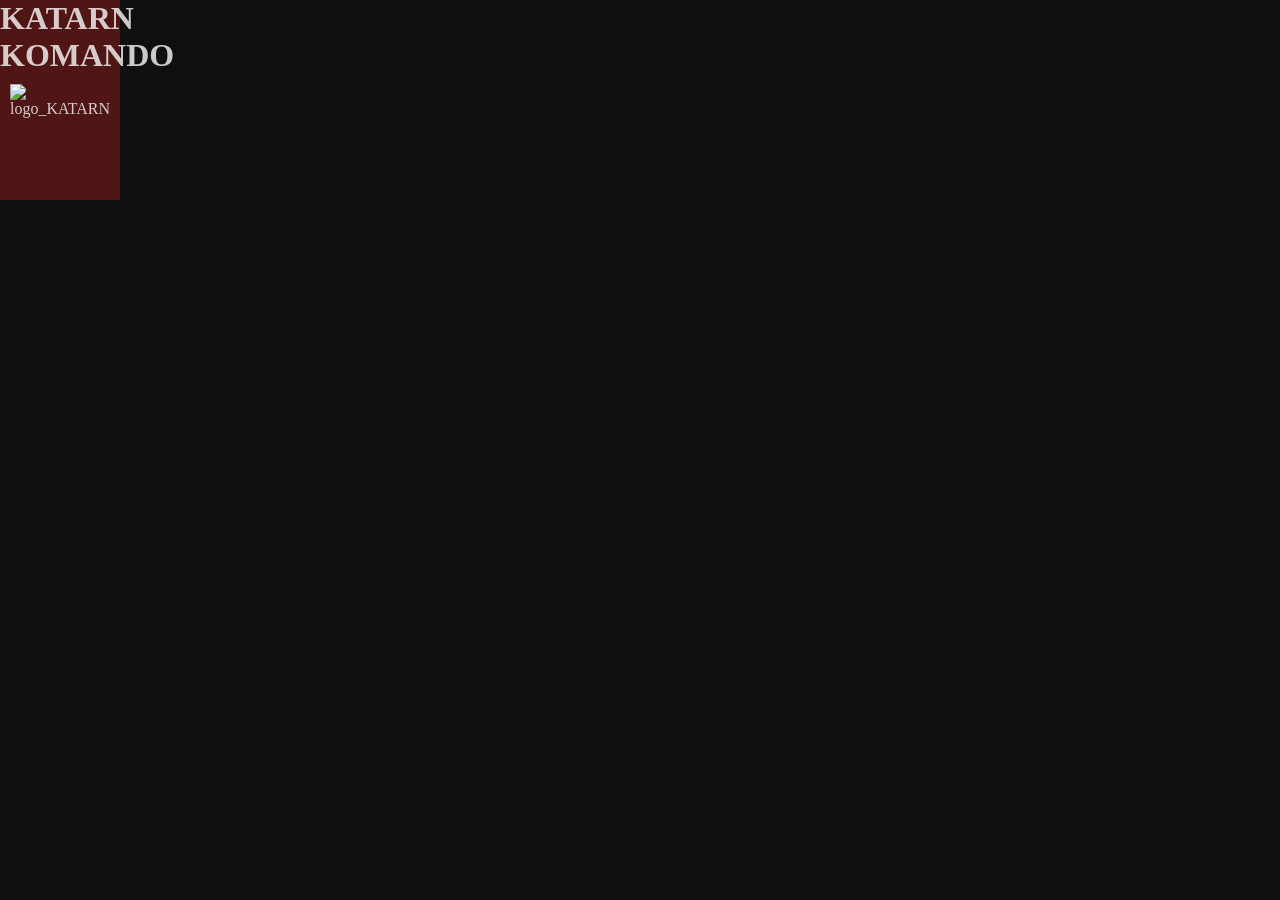
==== index.html @ 2e0249bf "Add files via upload" ====
<!DOCTYPE html>
<html lang="PL">
<head>
    <meta charset="UTF-8">
    <meta name="viewport" content="width=device-width, initial-scale=1.0">
    <link rel="stylesheet" href="style.css">
    <title>KATARN KOMANDO</title>
</head>
<body>
    <header>
        <h1>KATARN KOMANDO</h1>
        <img src="img/KATARN.png" alt="logo_KATARN">
    </header>
</body>
</html>
---- style.css ----
:root{
    --color_main: #0f0f0f;
    --color_1: #501515;
    --color_2: #ffffffc7;
    color: var(--color_2);
}
*{
    margin: 0;
    padding: 0;
    box-sizing: border-box;
}
body{
    background: var(--color_main);
}
header{
    width: 1200px;
    background-color: var(--color_1);
    width: 120px; 
    height: 200px;
}
header h1 {
    float: left;
    width: 190px;
}
header img {
    width: 110px; 
    height: 180px;
    padding: 10px;
}
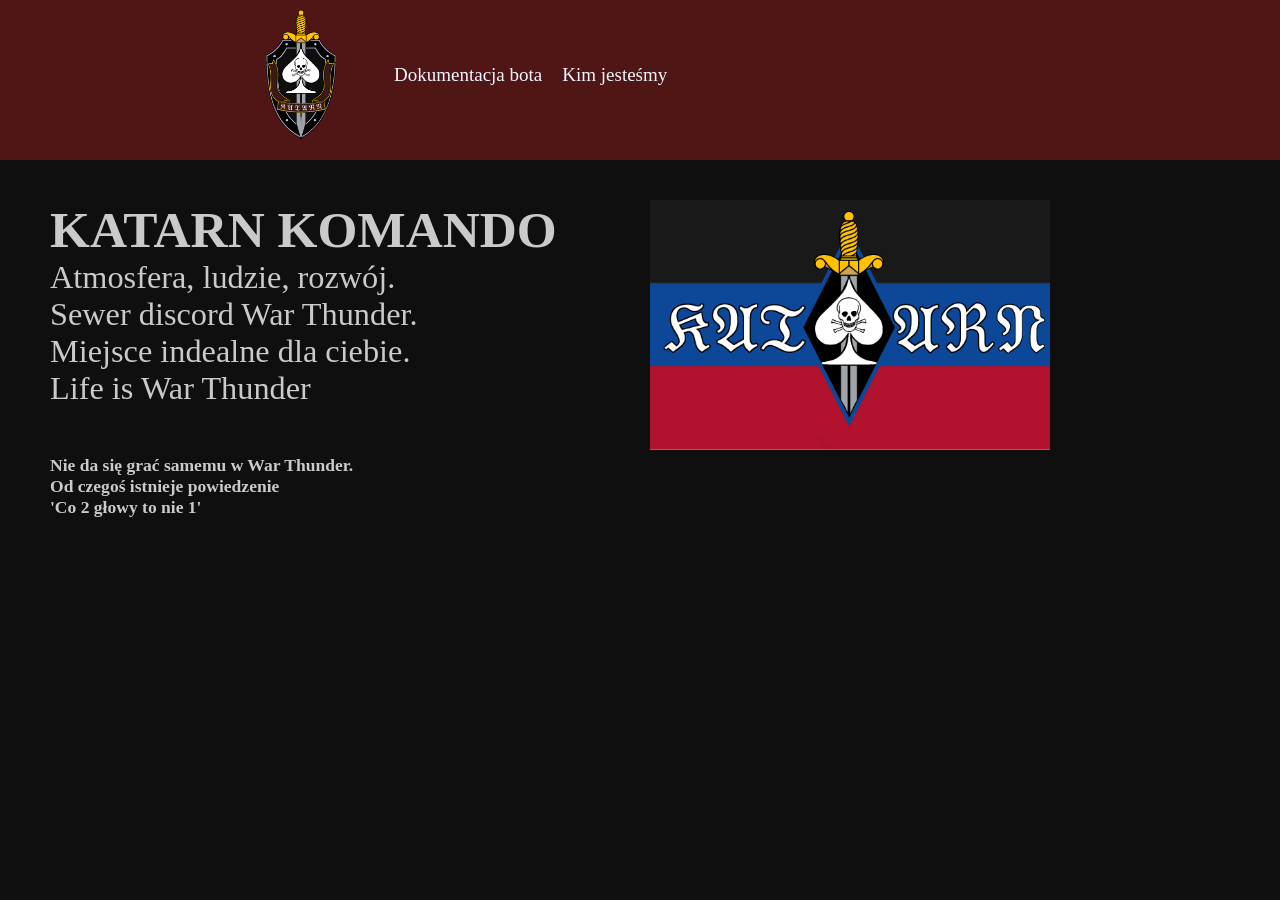
==== commit 923c9c9d: "Update file website, index.html and style.css" ====
--- a/index.html
+++ b/index.html
@@ -8,8 +8,33 @@
 </head>
 <body>
     <header>
+        <img src="KATARN.png" alt="logo_KATARN">
+        <nav>
+            <ul>
+                <li><a href="">Dokumentacja bota</a><li>
+                <li><a href="">Kim jesteśmy</a></li>
+            </ul>
+            <div style="clear: both;"></div>
+        </nav>
+    </header>
+    <main>
+        <article id="head">
+        <section>
         <h1>KATARN KOMANDO</h1>
-        <img src="img/KATARN.png" alt="logo_KATARN">
-    </header>
+        <p>Atmosfera, ludzie, rozwój.</p>
+        <p>Sewer discord War Thunder.</p>
+        <p>Miejsce indealne dla ciebie.</p>
+        <p>Life is War Thunder</p>
+        </section>
+        <img src="Flaga KATARN.png" alt="Logo katarnu">
+        </article>
+        <article id="advert">
+            <section>
+                <h1>Nie da się grać samemu w War Thunder.</h1>
+                <h1>Od czegoś istnieje powiedzenie</h1>
+                <h1>'Co 2 głowy to nie 1'</h1>
+            </section>
+        </article>
+    </main>
 </body>
 </html>
--- a/style.css
+++ b/style.css
@@ -3,6 +3,7 @@
     --color_1: #501515;
     --color_2: #ffffffc7;
     color: var(--color_2);
+    font-size: 19px;
 }
 *{
     margin: 0;
@@ -13,17 +14,61 @@
     background: var(--color_main);
 }
 header{
-    width: 1200px;
+    width: 100%;
     background-color: var(--color_1);
-    width: 120px; 
-    height: 200px;
-}
-header h1 {
-    float: left;
-    width: 190px;
+    height: 160px;
 }
 header img {
-    width: 110px; 
-    height: 180px;
+    width: 90px; 
+    height: 150px;
     padding: 10px;
+    float: left;
+    margin-left: 20%;
+}   
+header nav {
+    padding: 0px,50px,0px,50px;
+    margin-left: 30%;
+    width: 65%;
+    height: 150px;
+    display: flex;
+    align-items:center;
+}
+header nav li
+{
+    list-style-type: none;
+    float: left;
+    padding: 0px 10px 0px 10px;
+}
+header nav li a {
+    text-decoration: none;
+    color: aliceblue;
+}
+main{
+    padding-top: 40px;
+    margin-left: 50px;
+    margin-right: 50px;    
+}
+main > .box1 {
+    border-radius: 22px;
+    background-color: var(--color_1);
+    width: 100px;
+    margin-top: 30px;
+}
+main > #head > section > h1 {
+    font-size: 2.7rem;
+}
+main > #head > section > p {
+    font-size: 1.7rem;
+}
+main > #head > section {
+    width: 600px;
+    float: left;
+}
+main > #head > img {
+    height: 250px;
+    width: 400px;
+}
+main > #advert > section {
+    width: 440px;
+    font-size: 15px;
 }
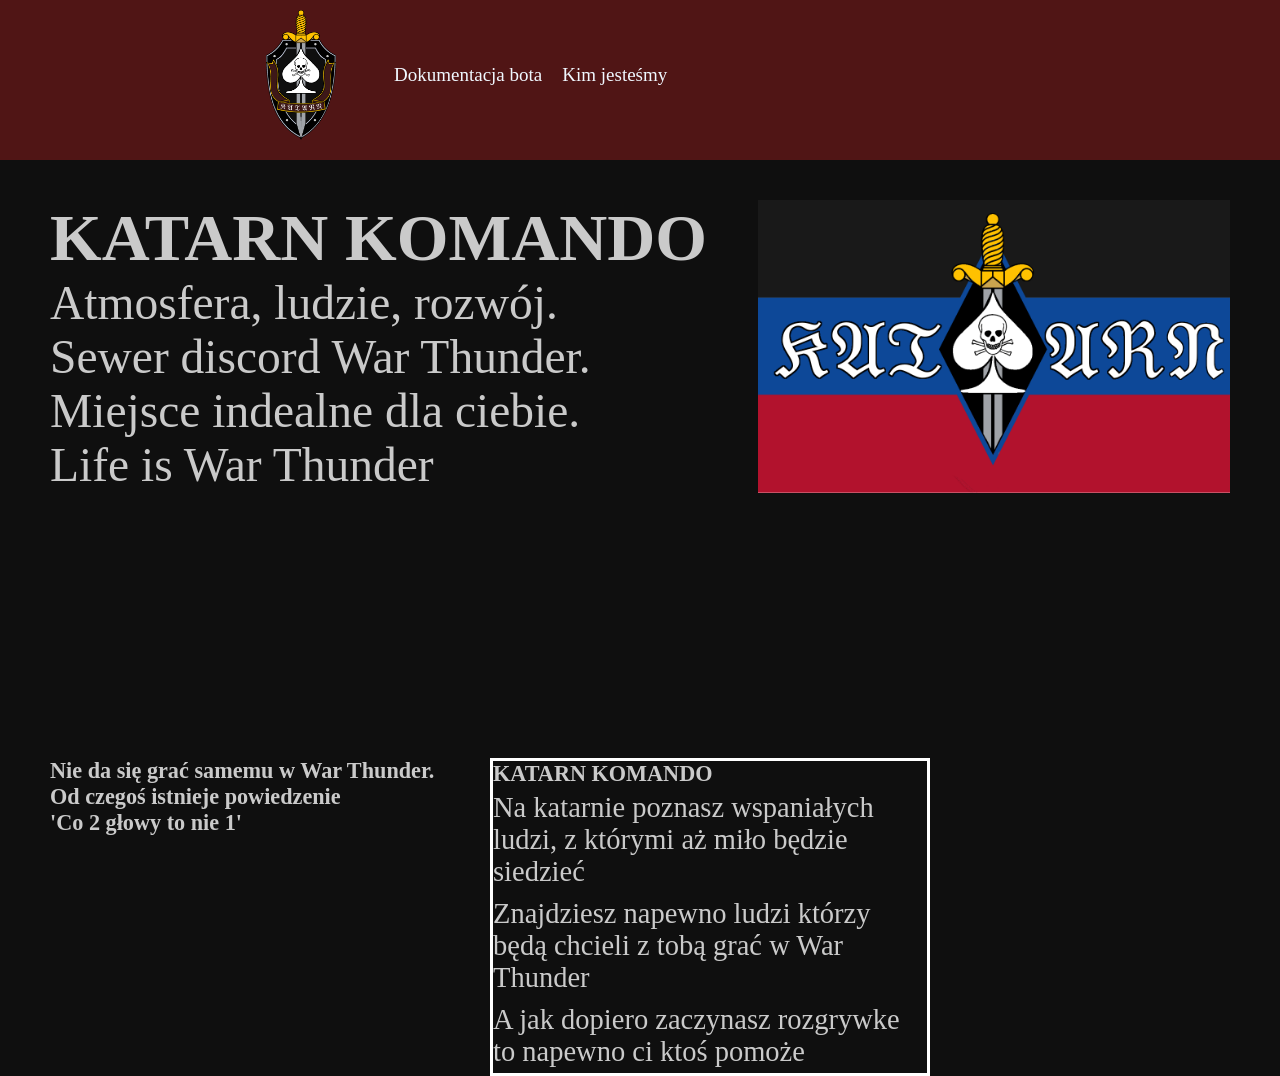
==== commit 3335e312: "Add files via upload" ====
--- a/index.html
+++ b/index.html
@@ -29,10 +29,16 @@
         <img src="Flaga KATARN.png" alt="Logo katarnu">
         </article>
         <article id="advert">
-            <section>
+            <section id="description">
                 <h1>Nie da się grać samemu w War Thunder.</h1>
                 <h1>Od czegoś istnieje powiedzenie</h1>
                 <h1>'Co 2 głowy to nie 1'</h1>
+            </section>
+            <section id="box_1">
+                <h1>KATARN KOMANDO</h1>
+                <p>Na katarnie poznasz wspaniałych ludzi, z którymi aż miło będzie siedzieć</p>
+                <p>Znajdziesz napewno ludzi którzy będą chcieli z tobą grać w War Thunder</p>
+                <p>A jak dopiero zaczynasz rozgrywke to napewno ci ktoś pomoże</p>
             </section>
         </article>
     </main>
--- a/style.css
+++ b/style.css
@@ -55,20 +55,33 @@
     margin-top: 30px;
 }
 main > #head > section > h1 {
-    font-size: 2.7rem;
+    font-size: 3.5rem;
 }
 main > #head > section > p {
-    font-size: 1.7rem;
+    font-size: 2.5rem;
 }
 main > #head > section {
-    width: 600px;
+    width: 60%;
     float: left;
 }
 main > #head > img {
-    height: 250px;
-    width: 400px;
+    height: 20%;
+    width: 40%;
+}
+main > #advert 
+{
+    padding-top: 22%;
+    
 }
 main > #advert > section {
     width: 440px;
-    font-size: 15px;
-}+    float: left;
+}
+main > #advert > #box_1 {
+    
+    border: 3px, solid #fff;
+}
+main > #advert > #box_1 > p {
+    font-size: 1.5rem;
+    padding: 5px 0px 5px 0px;
+}
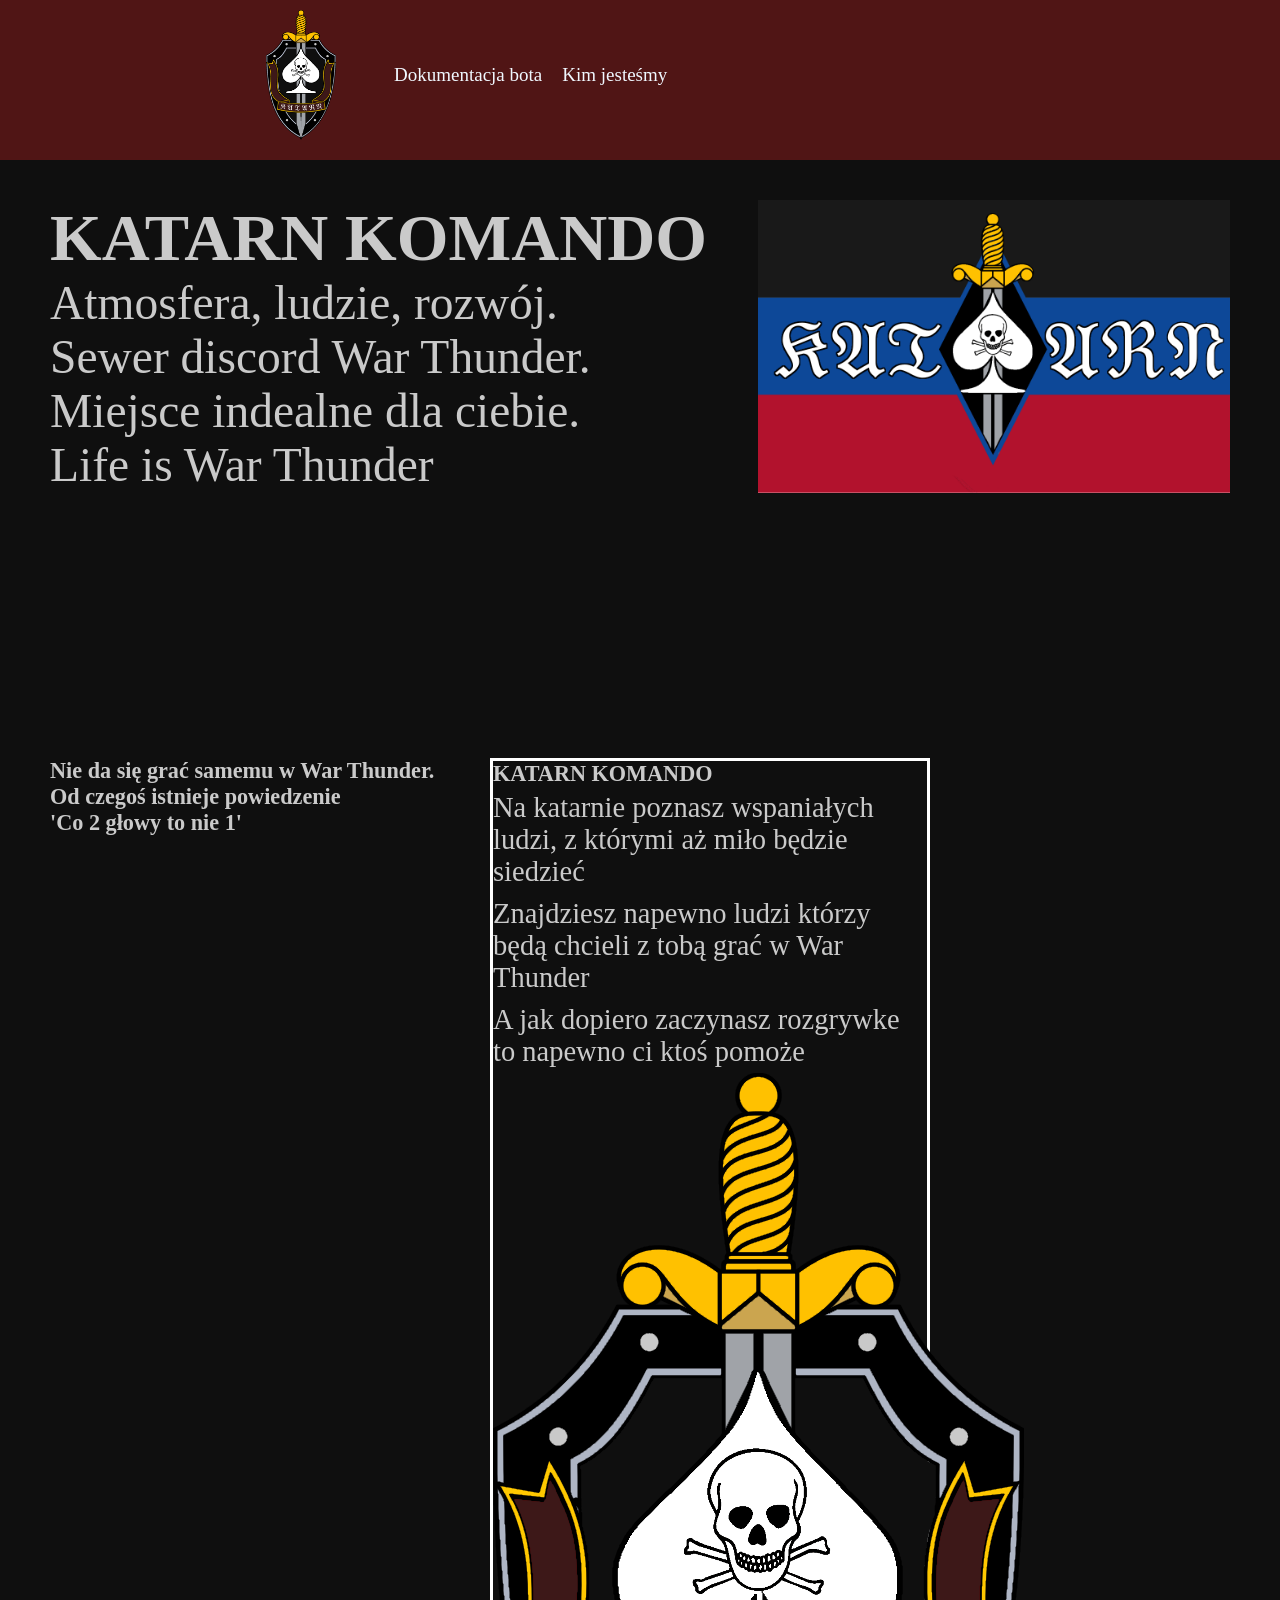
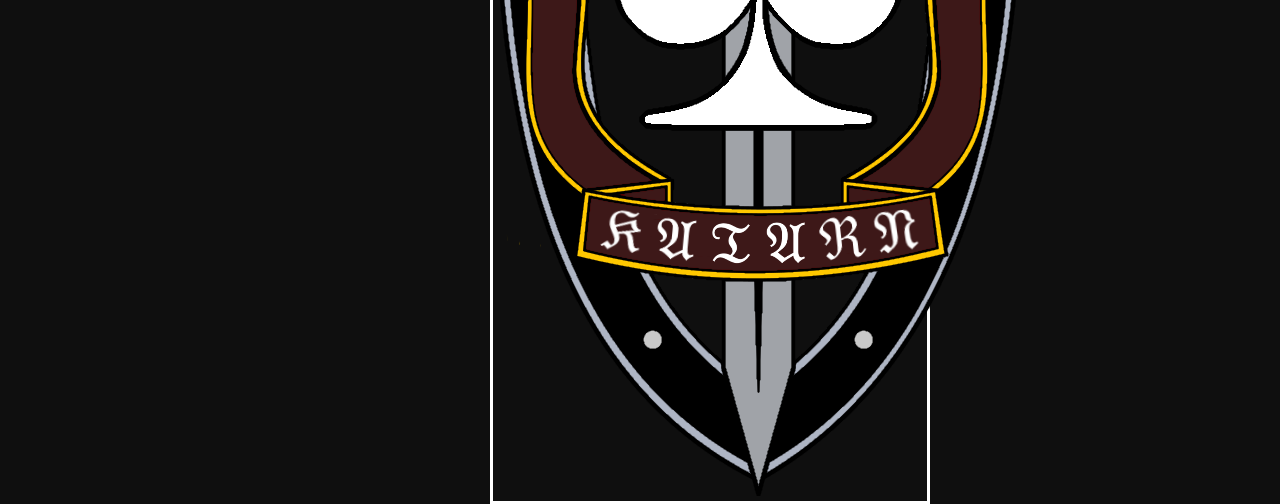
==== commit 121ccf02: "Update index.html" ====
--- a/index.html
+++ b/index.html
@@ -39,6 +39,7 @@
                 <p>Na katarnie poznasz wspaniałych ludzi, z którymi aż miło będzie siedzieć</p>
                 <p>Znajdziesz napewno ludzi którzy będą chcieli z tobą grać w War Thunder</p>
                 <p>A jak dopiero zaczynasz rozgrywke to napewno ci ktoś pomoże</p>
+                <img src="KATARN.png" alt="">
             </section>
         </article>
     </main>
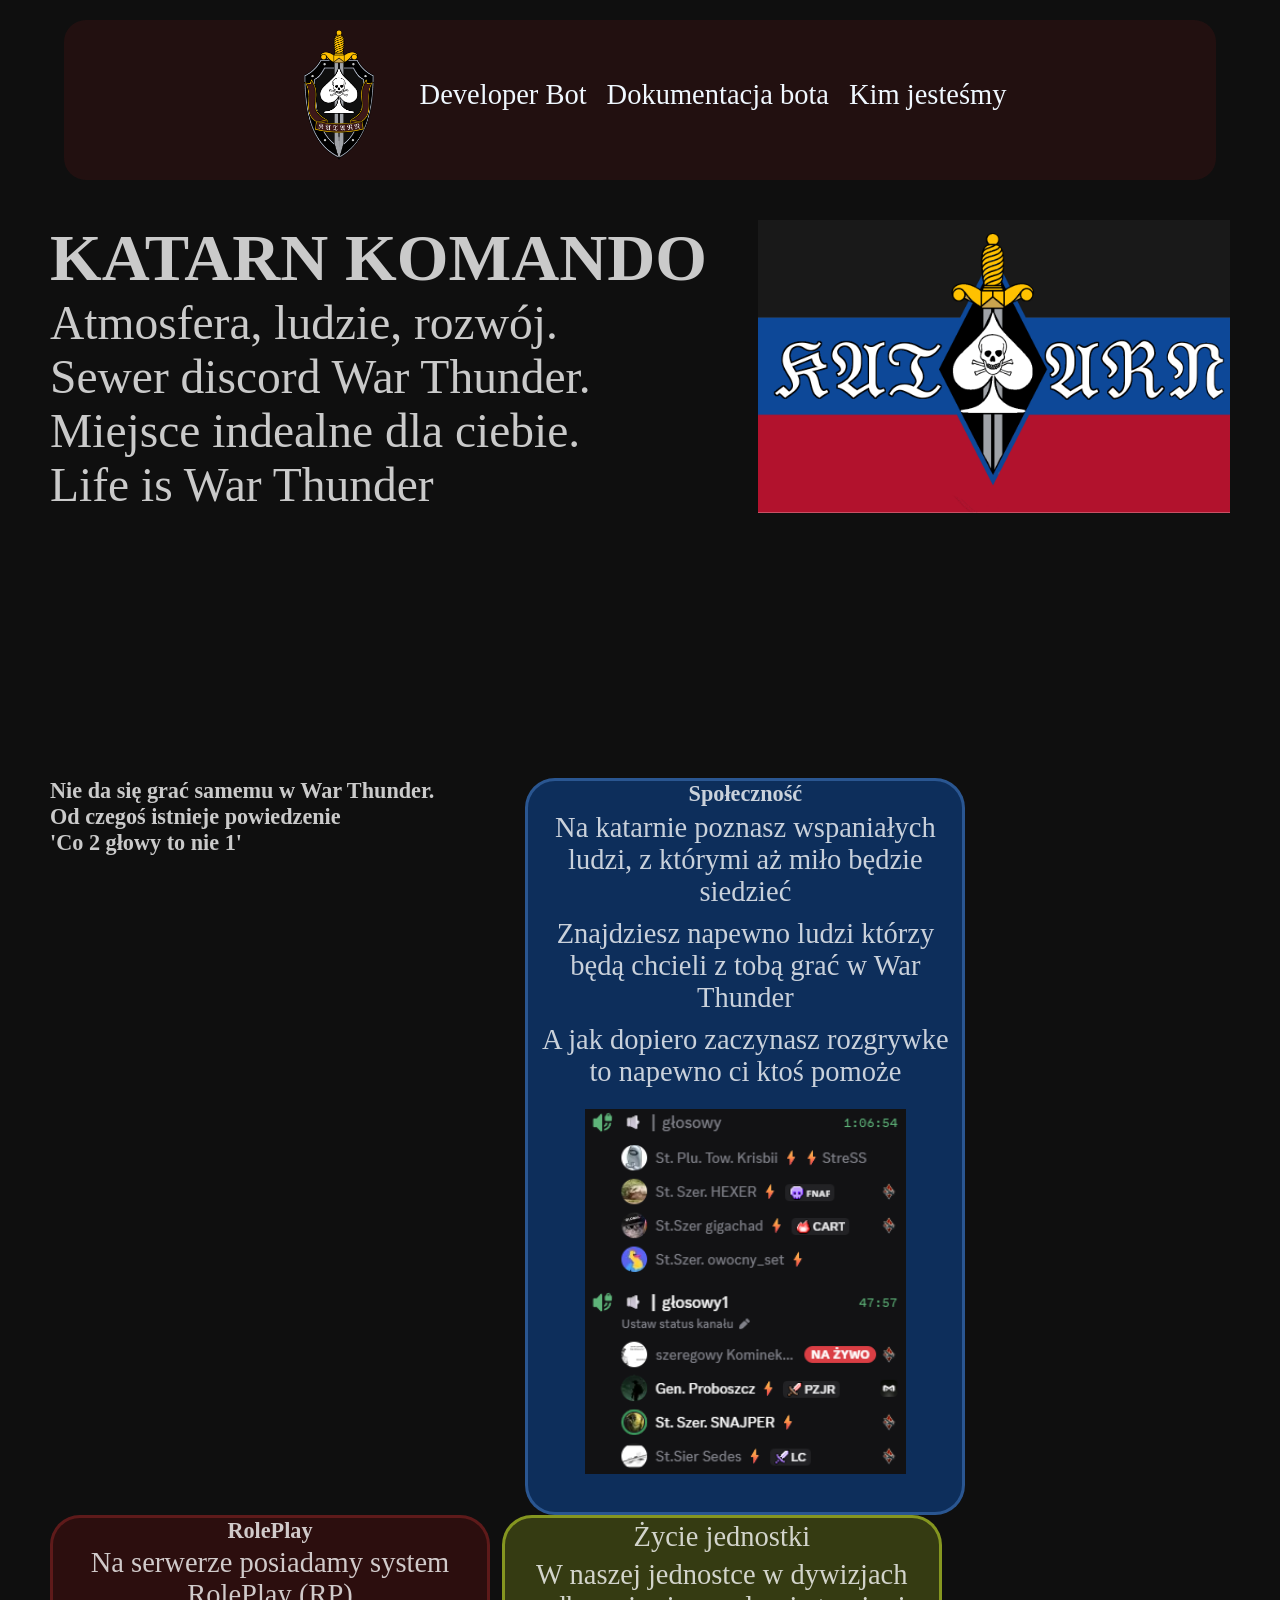
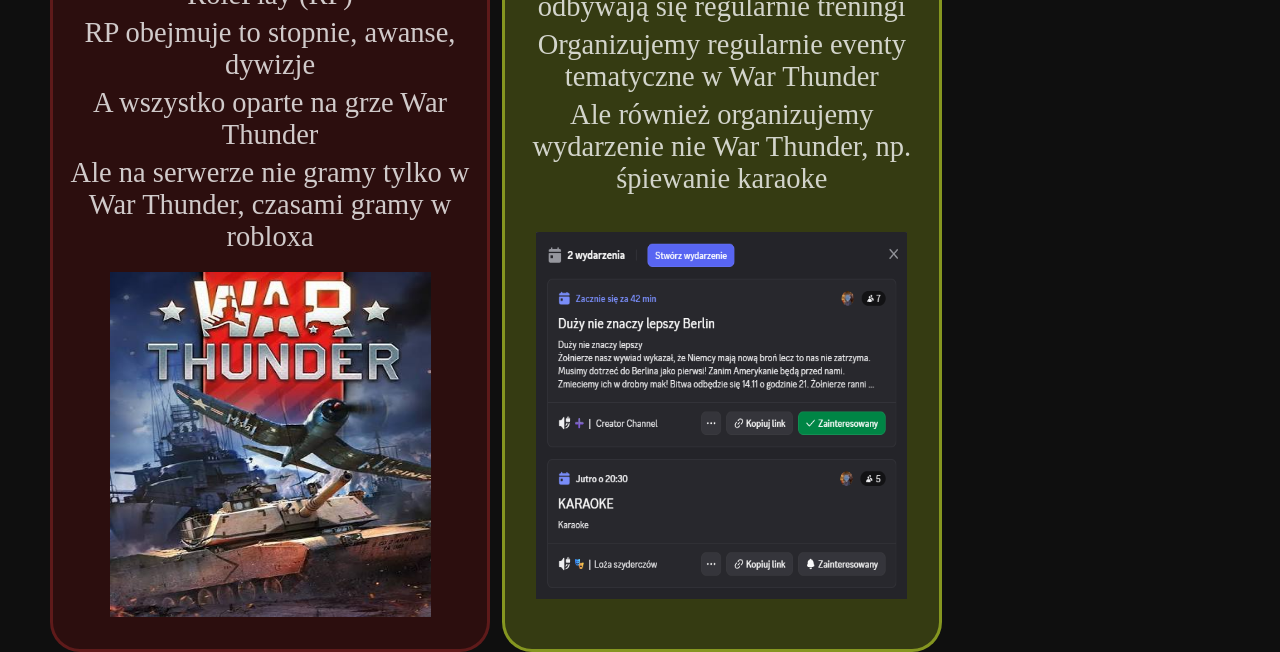
==== commit 983a1304: "Udpate code and add new page" ====
--- a/index.html
+++ b/index.html
@@ -8,9 +8,10 @@
 </head>
 <body>
     <header>
-        <img src="KATARN.png" alt="logo_KATARN">
+        <a href="index.html"><img src="KATARN.png" alt="logo_KATARN"></a>
         <nav>
             <ul>
+                <li><a href="developer-bot.html">Developer Bot</a></li>
                 <li><a href="">Dokumentacja bota</a><li>
                 <li><a href="">Kim jesteśmy</a></li>
             </ul>
@@ -35,11 +36,26 @@
                 <h1>'Co 2 głowy to nie 1'</h1>
             </section>
             <section id="box_1">
-                <h1>KATARN KOMANDO</h1>
+                <h1>Społeczność</h1>
                 <p>Na katarnie poznasz wspaniałych ludzi, z którymi aż miło będzie siedzieć</p>
                 <p>Znajdziesz napewno ludzi którzy będą chcieli z tobą grać w War Thunder</p>
                 <p>A jak dopiero zaczynasz rozgrywke to napewno ci ktoś pomoże</p>
-                <img src="KATARN.png" alt="">
+                <img src="people.png" alt="Ludzie siedzą na kanale głosowym">
+            </section>
+            <section id="box_2">
+                <h1>RolePlay</h1>
+                <p>Na serwerze posiadamy system RolePlay (RP)</p>
+                <p>RP obejmuje to stopnie, awanse, dywizje</p>
+                <p>A wszystko oparte na grze War Thunder</p>
+                <p>Ale na serwerze nie gramy tylko w War Thunder, czasami gramy w robloxa</p>
+                <img src="Wt.png" alt="Plakat z War Thunder">
+            </section>
+            <section id="box_3">
+                <p>Życie jednostki</p>
+                <p>W naszej jednostce w dywizjach odbywają się regularnie treningi</p>
+                <p>Organizujemy regularnie eventy tematyczne w War Thunder</p>
+                <p>Ale również organizujemy wydarzenie nie War Thunder, np. śpiewanie karaoke</p>
+                <img src="Wydarzenia.png" alt="Rozplanowanie wydarzeń">
             </section>
         </article>
     </main>
--- a/style.css
+++ b/style.css
@@ -1,7 +1,8 @@
 :root{
     --color_main: #0f0f0f;
-    --color_1: #501515;
+    --color_1: rgb(81, 21, 21);
     --color_2: #ffffffc7;
+    --color_3: #723d3dd5;
     color: var(--color_2);
     font-size: 19px;
 }
@@ -14,9 +15,13 @@
     background: var(--color_main);
 }
 header{
-    width: 100%;
-    background-color: var(--color_1);
+    margin-left: 5%;
+    margin-right: 5%;
+    margin-top: 20px;
+    width: 90%;
+    background-color: rgba(81, 21, 21, 0.3);
     height: 160px;
+    border-radius: 22px;
 }
 header img {
     width: 90px; 
@@ -37,7 +42,13 @@
 {
     list-style-type: none;
     float: left;
+    font-size: 1.5rem;
+    line-height: 150%;
     padding: 0px 10px 0px 10px;
+    border-radius: 20px;
+}
+header nav li:hover {
+    background-color: rgb(58, 16, 16);
 }
 header nav li a {
     text-decoration: none;
@@ -47,12 +58,6 @@
     padding-top: 40px;
     margin-left: 50px;
     margin-right: 50px;    
-}
-main > .box1 {
-    border-radius: 22px;
-    background-color: var(--color_1);
-    width: 100px;
-    margin-top: 30px;
 }
 main > #head > section > h1 {
     font-size: 3.5rem;
@@ -71,17 +76,73 @@
 main > #advert 
 {
     padding-top: 22%;
-    
 }
 main > #advert > section {
     width: 440px;
     float: left;
+    margin-right: 3%;
 }
 main > #advert > #box_1 {
-    
-    border: 3px, solid #fff;
+    border-radius: 30px;
+    text-align: center;
+    border: 3px, solid rgba(67, 118, 189, 0.562);
+    background: rgba(13, 72, 152, 0.562);
+    margin-right: 1%;
+    height: 737px;
+}
+main > #advert > #box_1:hover {
+    background: rgba(67, 118, 189, 0.562);   
 }
 main > #advert > #box_1 > p {
     font-size: 1.5rem;
     padding: 5px 0px 5px 0px;
 }
+main > #advert > #box_1 > img{
+    padding-top: 16px;
+    padding-bottom: 15px;
+    width: 321px;
+    height: 396px;
+}
+main > #advert > #box_2 {
+    border-radius: 30px;
+    text-align: center;
+    border: 3px, solid rgba(134, 36, 36, 0.562);
+    background: rgba(80, 14, 14, 0.459);
+    height: 737px;
+    margin-right: 1%;
+}
+main > #advert > #box_2:hover {
+    border: 3px, solid rgba(134, 36, 36, 0.562);
+    background: rgba(134, 36, 36, 0.562);
+}
+    main > #advert > #box_2 > p {
+    font-size: 1.5rem;
+    padding: 3px 0px 3px 0px;
+}
+main > #advert > #box_2 > img{
+    padding-top: 16px;
+    padding-bottom: 15px;
+    width: 321px;
+    height: 376px;
+}
+main > #advert > #box_3 {
+    border-radius: 30px;
+    text-align: center;
+    border: 3px, solid rgba(196, 223, 45, 0.562);
+    background: rgba(99, 112, 22, 0.459);
+    height: 737px;
+}
+main > #advert > #box_3:hover {
+    border: 3px, solid rgba(196, 223, 45, 0.562);
+    background: rgba(196, 223, 45, 0.562);
+}
+    main > #advert > #box_3 > p {
+    font-size: 1.5rem;
+    padding: 3px 0px 3px 0px;
+}
+main > #advert > #box_3 > img{
+    padding-top: 34px;
+    padding-bottom: 15px;
+    width: 371px;
+    height: 416px;
+}
